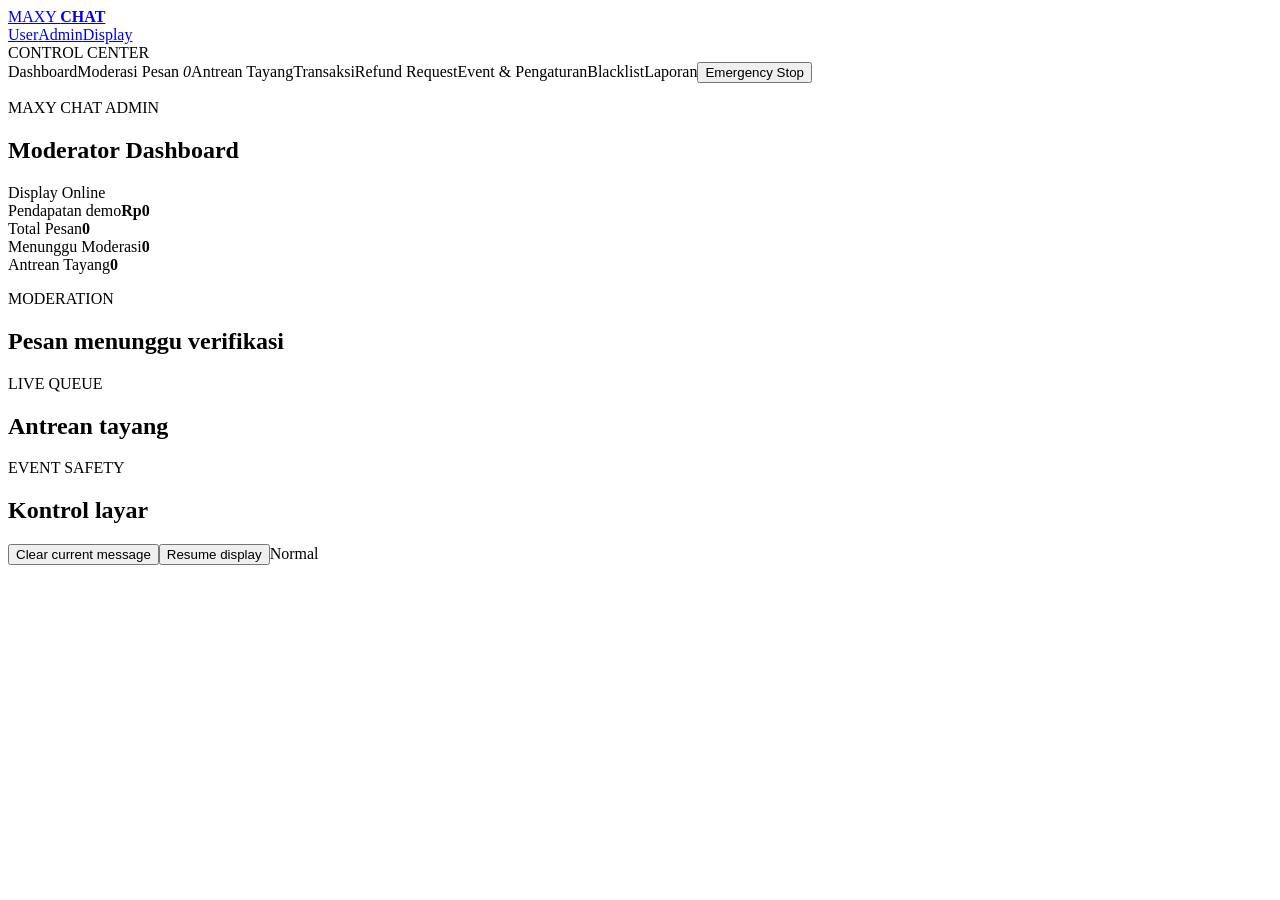
==== admin.html @ 6f1f7a5c "Add MAXY CHAT admin dashboard" ====
<!doctype html><html lang="id"><head><meta charset="utf-8"><meta name="viewport" content="width=device-width,initial-scale=1"><title>MAXY CHAT Admin</title><link rel="stylesheet" href="styles.css"></head>
<body data-page="admin"><div class="ambient"></div><header class="topbar"><a class="brand" href="index.html">MAXY <b>CHAT</b></a><nav><a href="index.html">User</a><a href="admin.html">Admin</a><a href="display.html">Display</a></nav></header>
<main class="admin-shell"><aside class="sidebar"><div class="side-title">CONTROL CENTER</div><a class="side-link active">Dashboard</a><a class="side-link">Moderasi Pesan <em id="pending-badge">0</em></a><a class="side-link">Antrean Tayang</a><a class="side-link">Transaksi</a><a class="side-link">Refund Request</a><a class="side-link">Event & Pengaturan</a><a class="side-link">Blacklist</a><a class="side-link">Laporan</a><button class="danger-btn" id="emergency">Emergency Stop</button></aside>
<section class="admin-content"><div class="admin-head"><div><p class="eyebrow">MAXY CHAT ADMIN</p><h1>Moderator Dashboard</h1></div><div class="online-dot"><i></i> Display Online</div></div><div class="stat-grid"><article><span>Pendapatan demo</span><strong id="stat-revenue">Rp0</strong></article><article><span>Total Pesan</span><strong id="stat-total">0</strong></article><article><span>Menunggu Moderasi</span><strong id="stat-pending">0</strong></article><article><span>Antrean Tayang</span><strong id="stat-queue">0</strong></article></div>
<div class="admin-grid"><section class="admin-card"><div class="section-head"><div><p class="eyebrow">MODERATION</p><h2>Pesan menunggu verifikasi</h2></div></div><div id="moderation-list" class="message-list"></div></section><section class="admin-card"><div class="section-head"><div><p class="eyebrow">LIVE QUEUE</p><h2>Antrean tayang</h2></div></div><div id="queue-list" class="queue-list"></div></section></div>
<section class="admin-card"><div class="section-head"><div><p class="eyebrow">EVENT SAFETY</p><h2>Kontrol layar</h2></div></div><div class="control-row"><button class="ghost-btn" id="clear-current">Clear current message</button><button class="gold-btn" id="resume-display">Resume display</button><span id="display-state" class="muted">Normal</span></div></section></section></main><script src="app.js"></script></body></html>
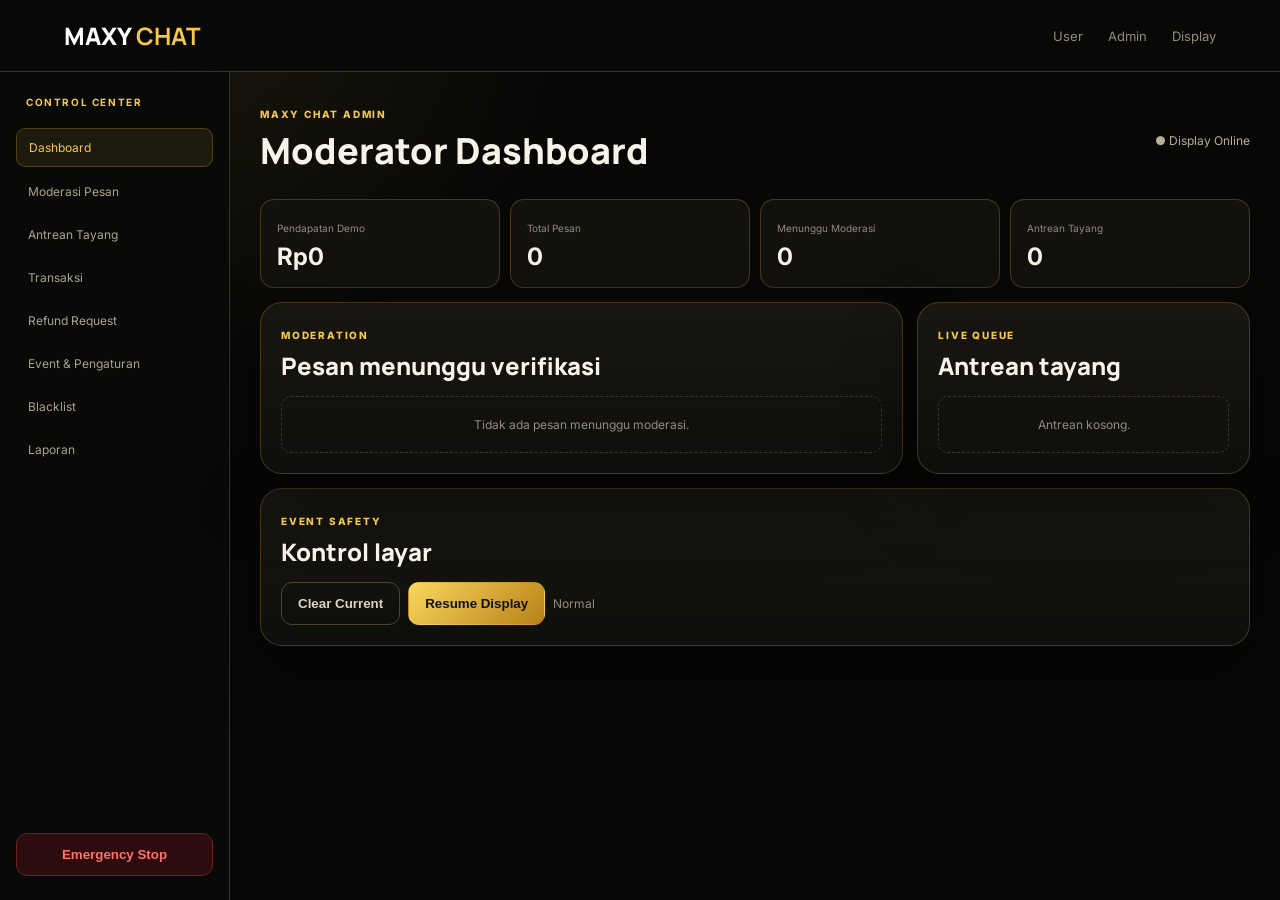
==== commit 0fd0d233: "Align MAXY CHAT admin dashboard with prototype logic" ====
--- a/admin.html
+++ b/admin.html
@@ -1,6 +1,11 @@
-<!doctype html><html lang="id"><head><meta charset="utf-8"><meta name="viewport" content="width=device-width,initial-scale=1"><title>MAXY CHAT Admin</title><link rel="stylesheet" href="styles.css"></head>
-<body data-page="admin"><div class="ambient"></div><header class="topbar"><a class="brand" href="index.html">MAXY <b>CHAT</b></a><nav><a href="index.html">User</a><a href="admin.html">Admin</a><a href="display.html">Display</a></nav></header>
-<main class="admin-shell"><aside class="sidebar"><div class="side-title">CONTROL CENTER</div><a class="side-link active">Dashboard</a><a class="side-link">Moderasi Pesan <em id="pending-badge">0</em></a><a class="side-link">Antrean Tayang</a><a class="side-link">Transaksi</a><a class="side-link">Refund Request</a><a class="side-link">Event & Pengaturan</a><a class="side-link">Blacklist</a><a class="side-link">Laporan</a><button class="danger-btn" id="emergency">Emergency Stop</button></aside>
-<section class="admin-content"><div class="admin-head"><div><p class="eyebrow">MAXY CHAT ADMIN</p><h1>Moderator Dashboard</h1></div><div class="online-dot"><i></i> Display Online</div></div><div class="stat-grid"><article><span>Pendapatan demo</span><strong id="stat-revenue">Rp0</strong></article><article><span>Total Pesan</span><strong id="stat-total">0</strong></article><article><span>Menunggu Moderasi</span><strong id="stat-pending">0</strong></article><article><span>Antrean Tayang</span><strong id="stat-queue">0</strong></article></div>
-<div class="admin-grid"><section class="admin-card"><div class="section-head"><div><p class="eyebrow">MODERATION</p><h2>Pesan menunggu verifikasi</h2></div></div><div id="moderation-list" class="message-list"></div></section><section class="admin-card"><div class="section-head"><div><p class="eyebrow">LIVE QUEUE</p><h2>Antrean tayang</h2></div></div><div id="queue-list" class="queue-list"></div></section></div>
-<section class="admin-card"><div class="section-head"><div><p class="eyebrow">EVENT SAFETY</p><h2>Kontrol layar</h2></div></div><div class="control-row"><button class="ghost-btn" id="clear-current">Clear current message</button><button class="gold-btn" id="resume-display">Resume display</button><span id="display-state" class="muted">Normal</span></div></section></section></main><script src="app.js"></script></body></html>+<!doctype html>
+<html lang="id"><head><meta charset="utf-8"><meta name="viewport" content="width=device-width,initial-scale=1"><title>MAXY CHAT Admin</title><link rel="stylesheet" href="styles.css"></head>
+<body data-page="admin">
+<header class="topbar"><a class="brand" href="index.html">MAXY <b>CHAT</b></a><nav><a href="index.html">User</a><a href="admin.html">Admin</a><a href="display.html">Display</a></nav></header>
+<main class="admin-layout">
+<aside><h3>CONTROL CENTER</h3><a class="active">Dashboard</a><a>Moderasi Pesan</a><a>Antrean Tayang</a><a>Transaksi</a><a>Refund Request</a><a>Event & Pengaturan</a><a>Blacklist</a><a>Laporan</a><button id="emergency" class="danger">Emergency Stop</button></aside>
+<section class="admin-main"><div class="admin-head"><div><span class="kicker">MAXY CHAT ADMIN</span><h1>Moderator Dashboard</h1></div><span class="online">● Display Online</span></div>
+<div class="stats"><article><span>Pendapatan Demo</span><b id="revenue">Rp0</b></article><article><span>Total Pesan</span><b id="total">0</b></article><article><span>Menunggu Moderasi</span><b id="pending">0</b></article><article><span>Antrean Tayang</span><b id="queued">0</b></article></div>
+<div class="admin-grid"><section class="admin-card"><span class="kicker">MODERATION</span><h2>Pesan menunggu verifikasi</h2><div id="moderation"></div></section><section class="admin-card"><span class="kicker">LIVE QUEUE</span><h2>Antrean tayang</h2><div id="queue"></div></section></div>
+<section class="admin-card"><span class="kicker">EVENT SAFETY</span><h2>Kontrol layar</h2><div class="controls"><button id="clear" class="outline">Clear Current</button><button id="resume" class="gold small">Resume Display</button><span id="displayState">Normal</span></div></section>
+</section></main><script src="app.js"></script></body></html>
--- a/styles.css
+++ b/styles.css
@@ -0,0 +1,2 @@
+@import url('https://fonts.googleapis.com/css2?family=Inter:wght@400;500;600;700;800&family=Manrope:wght@700;800&display=swap');
+:root{--bg:#070706;--panel:#12110e;--text:#f7f3e8;--muted:#918b7b;--gold:#f4c84a;--line:rgba(244,200,74,.22);--green:#38cf7d;--red:#ff5050}*{box-sizing:border-box}body{margin:0;background:radial-gradient(circle at 15% 0,rgba(244,200,74,.08),transparent 26%),var(--bg);color:var(--text);font-family:Inter,Arial,sans-serif}.topbar{height:72px;border-bottom:1px solid var(--line);display:flex;align-items:center;justify-content:space-between;padding:0 5vw;background:rgba(8,8,7,.92);position:sticky;top:0;z-index:9}.brand{font:800 24px Manrope;color:#fff;text-decoration:none}.brand b,.kicker,.hero em{color:var(--gold)}nav{display:flex;gap:25px}nav a{color:var(--muted);text-decoration:none;font-size:13px}.user-layout{width:min(1160px,92vw);margin:auto;display:grid;grid-template-columns:.9fr 1.1fr;gap:65px;padding:65px 0}.hero{padding-top:70px;position:sticky;top:90px;height:max-content}.kicker{font-size:10px;letter-spacing:.18em;font-weight:800}.hero h1{font:800 clamp(48px,6vw,78px)/.98 Manrope;margin:14px 0}.hero em{font-style:normal}.hero p{color:#c9c2b2;line-height:1.7}.chips{display:flex;gap:8px;flex-wrap:wrap}.chips span{border:1px solid var(--line);border-radius:30px;padding:9px 12px;font-size:11px;color:#cfc6ae}.card,.admin-card{background:linear-gradient(180deg,#171611,#0e0e0c);border:1px solid var(--line);border-radius:22px;padding:20px;box-shadow:0 25px 70px rgba(0,0,0,.45)}.stepbar{display:grid;grid-template-columns:repeat(5,1fr);gap:5px;margin-bottom:18px}.stepbar b{font-size:10px;color:#918b7b;border:1px solid #2b281f;border-radius:9px;padding:9px;text-align:center}.section{padding:18px 5px;border-top:1px solid #26231b}.section h2,.admin-card h2{margin:6px 0 14px;font:800 24px Manrope}.packages{display:grid;gap:8px}.package{display:grid;grid-template-columns:45px 1fr auto;gap:10px;align-items:center;background:#090908;border:1px solid #2d2a20;border-radius:13px;padding:12px;color:white;cursor:pointer}.package.selected{border-color:var(--gold);box-shadow:0 0 24px rgba(244,200,74,.12)}.pkg-icon{width:42px;height:42px;border:1px solid var(--line);border-radius:10px;display:grid;place-items:center;color:var(--gold);font-size:20px}.package small{color:var(--muted);display:block;margin-top:3px}.price{color:var(--gold);font-weight:800;font-size:12px}label{display:grid;gap:7px;font-size:12px;color:#c8c0ae;margin:12px 0}input,textarea{background:#090908;border:1px solid #332f25;border-radius:11px;padding:13px;color:white;font:inherit;outline:none}input:focus,textarea:focus{border-color:var(--gold)}.preview{border:1px solid var(--gold);border-radius:16px;padding:17px;margin-top:15px;background:#090908;box-shadow:0 0 25px rgba(244,200,74,.08)}.preview>span{font-size:9px;color:var(--gold)}.preview strong{display:block;color:var(--gold);font-size:20px;margin-top:7px}.preview p{margin:6px 0 0}.notice{border:1px solid #6e531b;background:#1c1608;border-radius:13px;padding:14px;color:#e5d092}.notice p{font-size:12px;line-height:1.6;margin:6px 0}.terms{display:flex;align-items:flex-start;gap:8px;line-height:1.5}.terms input{width:auto}.paybox{display:grid;grid-template-columns:1fr 1fr;gap:8px}.paybox div{background:#090908;border:1px solid #2f2b20;padding:13px;border-radius:12px}.paybox span{display:block;color:var(--muted);font-size:10px}.paybox strong{display:block;margin-top:5px;color:var(--gold);font-size:20px}.gold,.outline,.danger{border-radius:11px;padding:13px 16px;border:1px solid transparent;font-weight:800;cursor:pointer}.gold{width:100%;background:linear-gradient(135deg,#f8d75e,#b88118);color:#111}.gold.small{width:auto}.outline{background:transparent;border-color:#4a4435;color:#ddd4bf}.danger{background:#2c0c0c;border-color:#6a2222;color:#ff7070}.status{margin-top:12px;border:1px solid #373226;border-radius:12px;padding:13px;color:#aaa291;font-size:12px}.admin-layout{display:grid;grid-template-columns:230px 1fr;min-height:calc(100vh - 72px)}aside{border-right:1px solid var(--line);padding:24px 16px;background:#090908;display:flex;flex-direction:column;gap:6px}aside h3{font-size:10px;color:var(--gold);letter-spacing:.16em;margin:0 10px 14px}aside a{padding:11px 12px;color:#aaa391;font-size:12px;border-radius:9px}aside a.active{background:rgba(244,200,74,.09);border:1px solid var(--line);color:var(--gold)}aside .danger{margin-top:auto}.admin-main{padding:30px}.admin-head{display:flex;justify-content:space-between;align-items:center;margin-bottom:20px}.admin-head h1{font:800 36px Manrope;margin:4px 0}.online{color:#b9b09b;font-size:12px}.stats{display:grid;grid-template-columns:repeat(4,1fr);gap:10px;margin-bottom:14px}.stats article{background:#12110e;border:1px solid var(--line);border-radius:14px;padding:16px}.stats span{font-size:10px;color:var(--muted)}.stats b{display:block;font-size:24px;margin-top:6px}.admin-grid{display:grid;grid-template-columns:1.45fr .75fr;gap:14px;margin-bottom:14px}.row{display:grid;grid-template-columns:1fr auto;gap:10px;border:1px solid #2b281f;background:#090908;border-radius:11px;padding:12px;margin:7px 0}.row strong,.queue-row b{color:var(--gold)}.row p{margin:4px 0}.row small,.queue-row small{color:var(--muted)}.actions{display:flex;gap:6px;align-items:center}.actions button{border:0;border-radius:7px;padding:8px 10px;font-weight:800;cursor:pointer}.approve{background:var(--green)}.reject{background:var(--red);color:white}.queue-row{display:grid;grid-template-columns:24px 1fr auto;gap:8px;padding:10px 0;border-bottom:1px solid #29261e}.empty{padding:20px;border:1px dashed #3a3529;border-radius:10px;color:var(--muted);text-align:center;font-size:12px}.controls{display:flex;gap:8px;align-items:center}.controls span{color:var(--muted);font-size:12px}.display-body{overflow:hidden}.stage{height:100vh;width:100vw;display:flex;align-items:center;justify-content:center;position:relative;background:radial-gradient(circle at 50% 45%,rgba(244,200,74,.18),transparent 25%),linear-gradient(135deg,#050505,#191103 50%,#050505)}.stage-head{position:absolute;top:5vh;left:5vw;right:5vw;display:flex;justify-content:space-between}.stage-head .brand{font-size:2.2vw}.live{border:1px solid #9f7a25;border-radius:50px;padding:.5vw .9vw;color:var(--gold);font-size:.9vw}.message-frame{width:70vw;border:2px solid var(--gold);border-radius:2vw;padding:4vw 5vw;background:rgba(7,7,6,.94);box-shadow:0 0 55px rgba(244,200,74,.38)}.display-name{font:800 3vw Manrope;color:var(--gold);margin-bottom:1vw}.display-text{font:800 4.2vw/1.08 Manrope}.display-meta{margin-top:2vw;color:#aaa28e;font-size:1vw;letter-spacing:.08em}.stage-foot{position:absolute;left:5vw;right:5vw;bottom:4vh;border-top:1px solid var(--line);padding-top:1.2vw;display:flex;justify-content:space-between;color:#cbbd92;font-size:1vw;font-weight:700}.stop-layer{display:none;position:absolute;inset:0;background:#050505;z-index:10;place-items:center;align-content:center;gap:12px}.stop-layer.active{display:grid}.stop-layer b{font:800 5vw Manrope;color:var(--gold)}.stop-layer span{color:#aaa}@media(max-width:900px){.user-layout{grid-template-columns:1fr;padding-top:25px}.hero{position:static;padding-top:10px}.admin-layout{grid-template-columns:1fr}aside{display:none}.admin-main{padding:16px}.stats{grid-template-columns:1fr 1fr}.admin-grid{grid-template-columns:1fr}.row{grid-template-columns:1fr}}
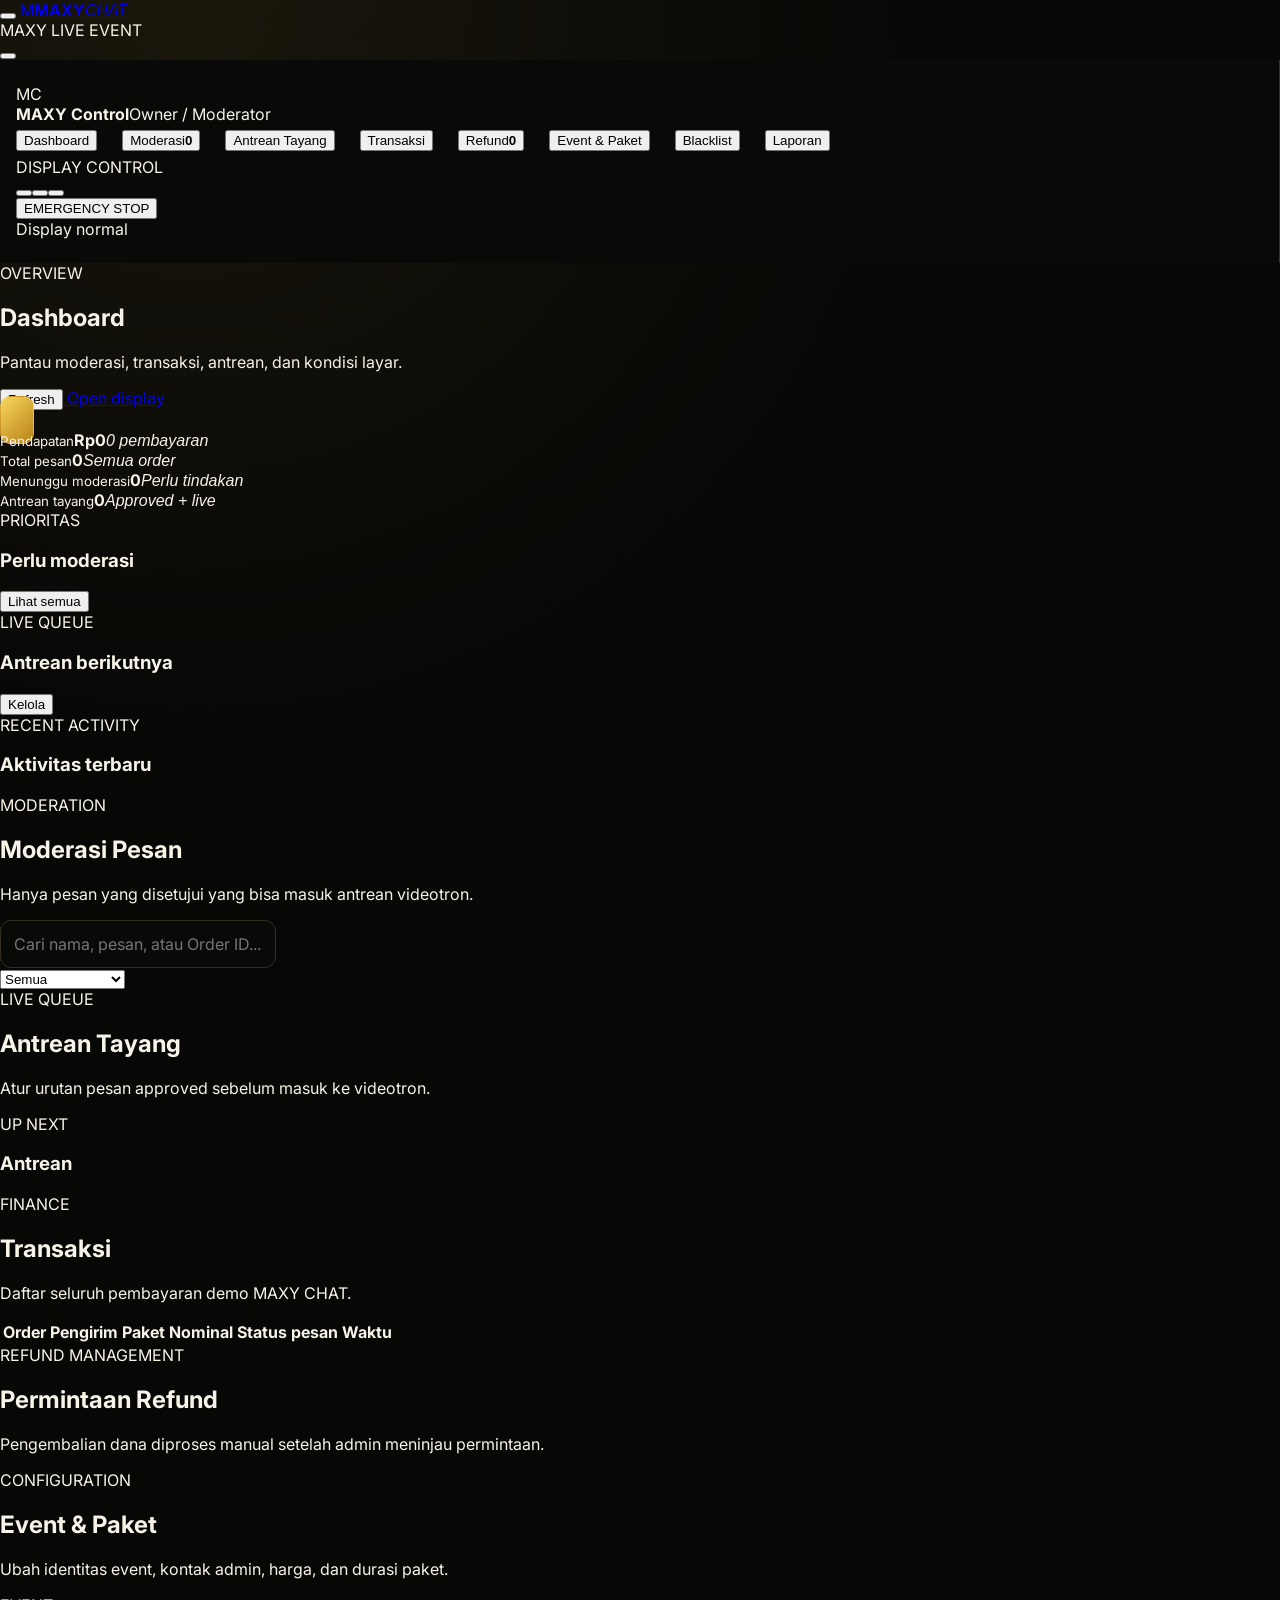
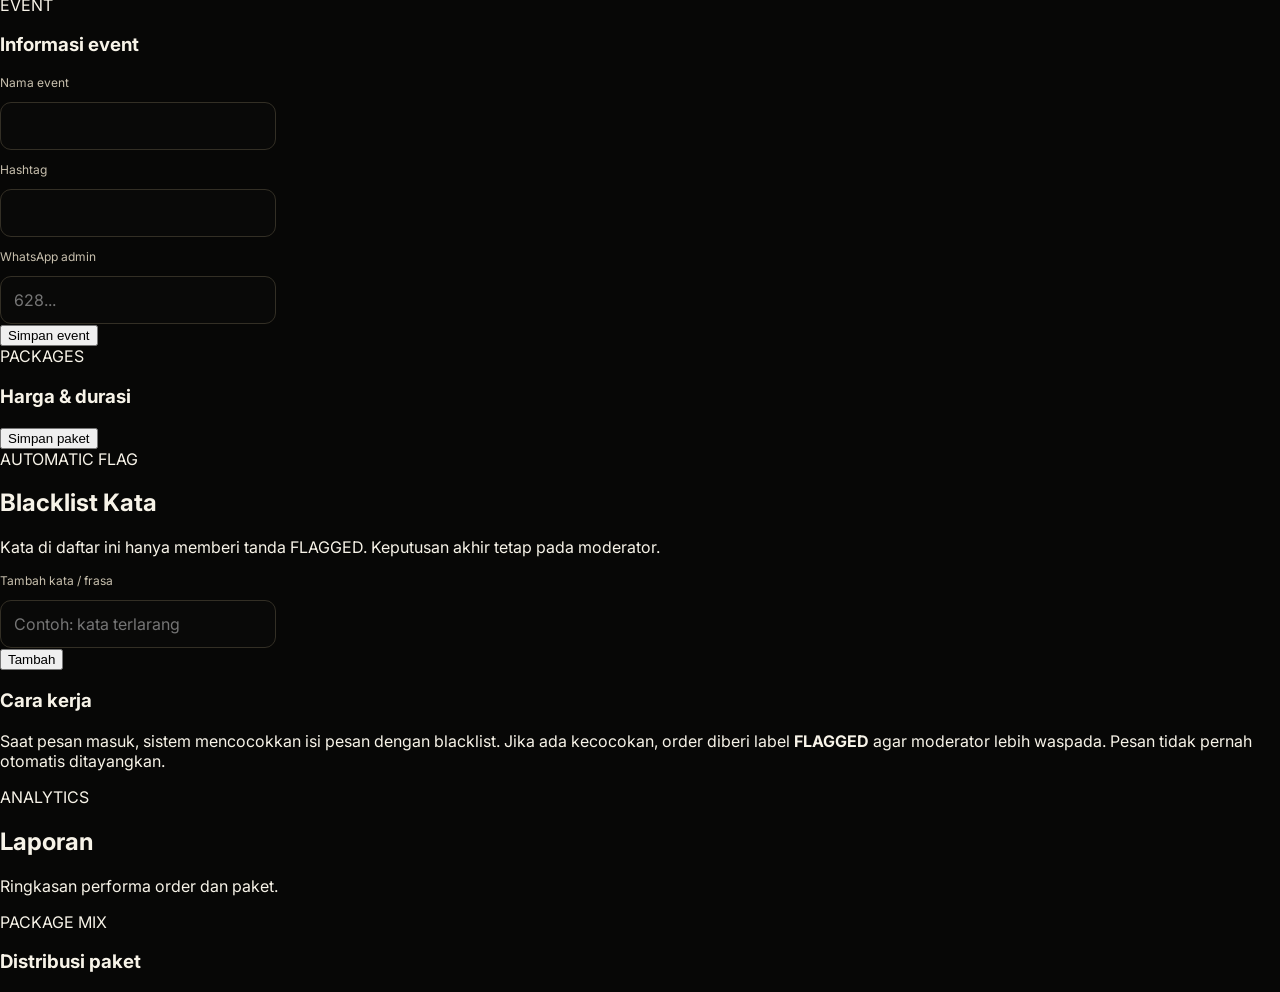
==== commit eda6d207: "Upgrade MAXY CHAT admin control center" ====
--- a/admin.html
+++ b/admin.html
@@ -1,11 +1,99 @@
 <!doctype html>
-<html lang="id"><head><meta charset="utf-8"><meta name="viewport" content="width=device-width,initial-scale=1"><title>MAXY CHAT Admin</title><link rel="stylesheet" href="styles.css"></head>
+<html lang="id">
+<head>
+  <meta charset="utf-8"><meta name="viewport" content="width=device-width,initial-scale=1,viewport-fit=cover"><meta name="theme-color" content="#090806">
+  <title>MAXY CHAT — Admin Control Center</title><link rel="stylesheet" href="styles.css">
+</head>
 <body data-page="admin">
-<header class="topbar"><a class="brand" href="index.html">MAXY <b>CHAT</b></a><nav><a href="index.html">User</a><a href="admin.html">Admin</a><a href="display.html">Display</a></nav></header>
-<main class="admin-layout">
-<aside><h3>CONTROL CENTER</h3><a class="active">Dashboard</a><a>Moderasi Pesan</a><a>Antrean Tayang</a><a>Transaksi</a><a>Refund Request</a><a>Event & Pengaturan</a><a>Blacklist</a><a>Laporan</a><button id="emergency" class="danger">Emergency Stop</button></aside>
-<section class="admin-main"><div class="admin-head"><div><span class="kicker">MAXY CHAT ADMIN</span><h1>Moderator Dashboard</h1></div><span class="online">● Display Online</span></div>
-<div class="stats"><article><span>Pendapatan Demo</span><b id="revenue">Rp0</b></article><article><span>Total Pesan</span><b id="total">0</b></article><article><span>Menunggu Moderasi</span><b id="pending">0</b></article><article><span>Antrean Tayang</span><b id="queued">0</b></article></div>
-<div class="admin-grid"><section class="admin-card"><span class="kicker">MODERATION</span><h2>Pesan menunggu verifikasi</h2><div id="moderation"></div></section><section class="admin-card"><span class="kicker">LIVE QUEUE</span><h2>Antrean tayang</h2><div id="queue"></div></section></div>
-<section class="admin-card"><span class="kicker">EVENT SAFETY</span><h2>Kontrol layar</h2><div class="controls"><button id="clear" class="outline">Clear Current</button><button id="resume" class="gold small">Resume Display</button><span id="displayState">Normal</span></div></section>
-</section></main><script src="app.js"></script></body></html>+  <div class="app-bg"></div>
+  <header class="app-topbar admin-topbar">
+    <button class="icon-btn mobile-only" id="toggleSidebar"><span data-icon="menu"></span></button>
+    <a class="brand-lockup" href="index.html"><span class="brand-mark">M</span><span><b>MAXY</b><em>CHAT</em></span></a>
+    <div class="admin-event-label"><span class="dot-live"></span><span id="adminEventName">MAXY LIVE EVENT</span></div>
+    <div class="top-actions"><a class="icon-btn" href="display.html" title="Buka display"><span data-icon="monitor"></span></a><button class="icon-btn" id="seedDemo" title="Isi data demo"><span data-icon="sparkles"></span></button></div>
+  </header>
+
+  <div class="admin-app">
+    <aside class="admin-sidebar" id="adminSidebar">
+      <div class="sidebar-profile"><div class="avatar-admin">MC</div><div><strong>MAXY Control</strong><span>Owner / Moderator</span></div></div>
+      <nav class="sidebar-nav" id="sidebarNav">
+        <button class="active" data-tab="dashboard"><i data-icon="layout-dashboard"></i><span>Dashboard</span></button>
+        <button data-tab="moderation"><i data-icon="shield-check"></i><span>Moderasi</span><b class="nav-badge" id="navPending">0</b></button>
+        <button data-tab="queue"><i data-icon="list-ordered"></i><span>Antrean Tayang</span></button>
+        <button data-tab="transactions"><i data-icon="receipt"></i><span>Transaksi</span></button>
+        <button data-tab="refunds"><i data-icon="rotate-ccw"></i><span>Refund</span><b class="nav-badge amber" id="navRefunds">0</b></button>
+        <button data-tab="settings"><i data-icon="settings"></i><span>Event & Paket</span></button>
+        <button data-tab="blacklist"><i data-icon="ban"></i><span>Blacklist</span></button>
+        <button data-tab="reports"><i data-icon="chart-column"></i><span>Laporan</span></button>
+      </nav>
+      <div class="sidebar-safety">
+        <span>DISPLAY CONTROL</span>
+        <div class="safety-grid"><button id="pauseDisplay" title="Pause"><i data-icon="pause"></i></button><button id="resumeDisplay" title="Resume"><i data-icon="play"></i></button><button id="clearCurrent" title="Clear current"><i data-icon="eraser"></i></button></div>
+        <button class="emergency-btn" id="emergencyStop"><i data-icon="octagon-alert"></i> EMERGENCY STOP</button>
+        <div class="display-health" id="displayHealth"><span></span> Display normal</div>
+      </div>
+    </aside>
+
+    <main class="admin-main-v2">
+      <section class="admin-tab active" data-panel="dashboard">
+        <div class="page-head"><div><span class="eyebrow">OVERVIEW</span><h1>Dashboard</h1><p>Pantau moderasi, transaksi, antrean, dan kondisi layar.</p></div><div class="page-head-actions"><button class="secondary-btn small" id="refreshDashboard"><i data-icon="refresh-cw"></i> Refresh</button><a class="primary-btn small" href="display.html"><i data-icon="monitor"></i> Open display</a></div></div>
+        <div class="metrics-grid">
+          <article><span class="metric-icon gold"><i data-icon="wallet"></i></span><div><small>Pendapatan</small><strong id="metricRevenue">Rp0</strong><em id="metricPaidCount">0 pembayaran</em></div></article>
+          <article><span class="metric-icon blue"><i data-icon="message-square"></i></span><div><small>Total pesan</small><strong id="metricMessages">0</strong><em>Semua order</em></div></article>
+          <article><span class="metric-icon amber"><i data-icon="shield-check"></i></span><div><small>Menunggu moderasi</small><strong id="metricPending">0</strong><em>Perlu tindakan</em></div></article>
+          <article><span class="metric-icon green"><i data-icon="radio"></i></span><div><small>Antrean tayang</small><strong id="metricQueue">0</strong><em>Approved + live</em></div></article>
+        </div>
+        <div class="dashboard-grid">
+          <section class="panel-card"><div class="panel-head"><div><span class="eyebrow">PRIORITAS</span><h3>Perlu moderasi</h3></div><button class="text-btn" data-open-tab="moderation">Lihat semua <i data-icon="arrow-right"></i></button></div><div id="dashboardModeration"></div></section>
+          <section class="panel-card"><div class="panel-head"><div><span class="eyebrow">LIVE QUEUE</span><h3>Antrean berikutnya</h3></div><button class="text-btn" data-open-tab="queue">Kelola <i data-icon="arrow-right"></i></button></div><div id="dashboardQueue"></div></section>
+        </div>
+        <section class="panel-card"><div class="panel-head"><div><span class="eyebrow">RECENT ACTIVITY</span><h3>Aktivitas terbaru</h3></div></div><div id="activityList" class="activity-list"></div></section>
+      </section>
+
+      <section class="admin-tab" data-panel="moderation">
+        <div class="page-head"><div><span class="eyebrow">MODERATION</span><h1>Moderasi Pesan</h1><p>Hanya pesan yang disetujui yang bisa masuk antrean videotron.</p></div></div>
+        <div class="toolbar"><div class="search-box"><i data-icon="search"></i><input id="moderationSearch" placeholder="Cari nama, pesan, atau Order ID..."></div><select id="moderationFilter"><option value="all">Semua</option><option value="flagged">Flagged otomatis</option><option value="clean">Tidak ter-flag</option></select></div>
+        <div id="moderationList" class="moderation-grid"></div>
+      </section>
+
+      <section class="admin-tab" data-panel="queue">
+        <div class="page-head"><div><span class="eyebrow">LIVE QUEUE</span><h1>Antrean Tayang</h1><p>Atur urutan pesan approved sebelum masuk ke videotron.</p></div></div>
+        <div class="queue-board"><div class="now-playing-card" id="nowPlaying"></div><div class="panel-card"><div class="panel-head"><div><span class="eyebrow">UP NEXT</span><h3>Antrean</h3></div></div><div id="queueManager"></div></div></div>
+      </section>
+
+      <section class="admin-tab" data-panel="transactions">
+        <div class="page-head"><div><span class="eyebrow">FINANCE</span><h1>Transaksi</h1><p>Daftar seluruh pembayaran demo MAXY CHAT.</p></div></div>
+        <div class="table-card"><div class="table-scroll"><table><thead><tr><th>Order</th><th>Pengirim</th><th>Paket</th><th>Nominal</th><th>Status pesan</th><th>Waktu</th></tr></thead><tbody id="transactionRows"></tbody></table></div></div>
+      </section>
+
+      <section class="admin-tab" data-panel="refunds">
+        <div class="page-head"><div><span class="eyebrow">REFUND MANAGEMENT</span><h1>Permintaan Refund</h1><p>Pengembalian dana diproses manual setelah admin meninjau permintaan.</p></div></div>
+        <div id="refundList" class="refund-grid"></div>
+      </section>
+
+      <section class="admin-tab" data-panel="settings">
+        <div class="page-head"><div><span class="eyebrow">CONFIGURATION</span><h1>Event & Paket</h1><p>Ubah identitas event, kontak admin, harga, dan durasi paket.</p></div></div>
+        <div class="settings-grid">
+          <section class="panel-card"><div class="panel-head"><div><span class="eyebrow">EVENT</span><h3>Informasi event</h3></div></div><div class="field"><label>Nama event</label><div class="input-wrap"><i data-icon="calendar-days"></i><input id="settingEventName"></div></div><div class="field"><label>Hashtag</label><div class="input-wrap"><i data-icon="hash"></i><input id="settingHashtag"></div></div><div class="field"><label>WhatsApp admin</label><div class="input-wrap"><i data-icon="phone"></i><input id="settingWhatsapp" placeholder="628..."></div></div><button class="primary-btn" id="saveEventSettings"><i data-icon="save"></i> Simpan event</button></section>
+          <section class="panel-card"><div class="panel-head"><div><span class="eyebrow">PACKAGES</span><h3>Harga & durasi</h3></div></div><div id="packageSettings" class="package-settings"></div><button class="primary-btn" id="savePackageSettings"><i data-icon="save"></i> Simpan paket</button></section>
+        </div>
+      </section>
+
+      <section class="admin-tab" data-panel="blacklist">
+        <div class="page-head"><div><span class="eyebrow">AUTOMATIC FLAG</span><h1>Blacklist Kata</h1><p>Kata di daftar ini hanya memberi tanda FLAGGED. Keputusan akhir tetap pada moderator.</p></div></div>
+        <div class="settings-grid"><section class="panel-card"><div class="field"><label>Tambah kata / frasa</label><div class="input-action"><div class="input-wrap"><i data-icon="ban"></i><input id="blacklistInput" placeholder="Contoh: kata terlarang"></div><button class="primary-btn small" id="addBlacklist">Tambah</button></div></div><div id="blacklistChips" class="blacklist-chips"></div></section><section class="panel-card info-panel"><i data-icon="info"></i><h3>Cara kerja</h3><p>Saat pesan masuk, sistem mencocokkan isi pesan dengan blacklist. Jika ada kecocokan, order diberi label <b>FLAGGED</b> agar moderator lebih waspada. Pesan tidak pernah otomatis ditayangkan.</p></section></div>
+      </section>
+
+      <section class="admin-tab" data-panel="reports">
+        <div class="page-head"><div><span class="eyebrow">ANALYTICS</span><h1>Laporan</h1><p>Ringkasan performa order dan paket.</p></div></div>
+        <div id="reportCards" class="report-grid"></div>
+        <section class="panel-card"><div class="panel-head"><div><span class="eyebrow">PACKAGE MIX</span><h3>Distribusi paket</h3></div></div><div id="packageBars" class="package-bars"></div></section>
+      </section>
+    </main>
+  </div>
+
+  <div class="modal-backdrop" id="modalBackdrop"><div class="modal-card" id="modalCard"></div></div>
+  <div class="toast" id="toast"></div>
+  <script src="app.js"></script>
+</body>
+</html>
